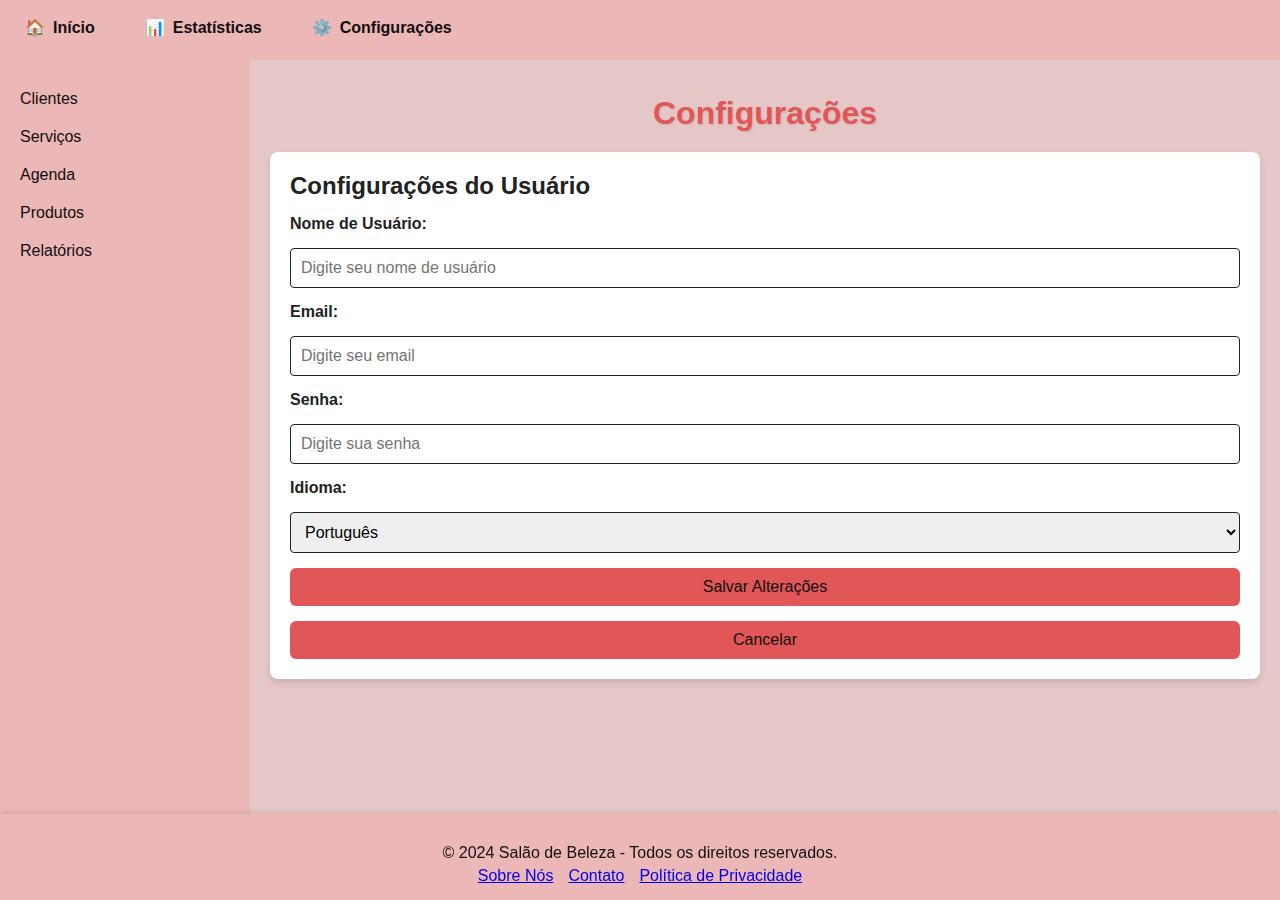
==== configuraçao.html @ e5ff2334 "commit" ====
<!DOCTYPE html>
<html lang="pt-BR">
<head>
    <meta charset="UTF-8">
    <meta name="viewport" content="width=device-width, initial-scale=1.0">
    <title>Configurações - Salão de Beleza</title>
    <link rel="stylesheet" href="styles.css"> 
    
</head>
<body>
    <header>
        <nav>
            <ul class="menu">
                <li><a href="index.html"><span class="icon">🏠</span> Início</a></li>
                <li><a href="estatisticas.html"><span class="icon">📊</span> Estatísticas</a></li>
                <li><a href="configuraçao.html"><span class="icon">⚙️</span> Configurações</a></li>
            </ul>
        </nav>
    </header>

    <aside>
        <ul>
            <li><a href="clientes.html">Clientes</a></li>
            <li><a href="servicos.html">Serviços</a></li>
            <li><a href="agenda.html">Agenda</a></li>
            <li><a href="produtos.html">Produtos</a></li>
            <li><a href="relatorios.html">Relatórios</a></li>
        </ul>
    </aside>

    <main>
        <h1>Configurações</h1>
        
        <div class="settings-section">
            <h2>Configurações do Usuário</h2>
            <form>
                <label for="username">Nome de Usuário:</label>
                <input type="text" id="username" placeholder="Digite seu nome de usuário" required>

                <label for="email">Email:</label>
                <input type="email" id="email" placeholder="Digite seu email" required>

                <label for="password">Senha:</label>
                <input type="password" id="password" placeholder="Digite sua senha" required>

                <label for="language">Idioma:</label>
                <select id="language" required>
                    <option value="pt">Português</option>
                    <option value="en">Inglês</option>
                </select>

                <button type="submit">Salvar Alterações</button>
                <button type="button">Cancelar</button> <!-- Botão adicional -->
            </form>
        </div>
    </main>

    <footer>
        <p>&copy; 2024 Salão de Beleza - Todos os direitos reservados.</p>
        <nav>
            <a href="#">Sobre Nós</a>
            <a href="#">Contato</a>
            <a href="#">Política de Privacidade</a>
        </nav>
    </footer>
</body>
</html>
---- styles.css ----
:root {
    --color-primary: #ca0b0b; 
    --color-secondary: #ecb7b7; 
    --color-accent: #e15656; 
    --color-bg: #e1bfbfe0; 
    --color-text: #222; 
    --color-white: #120f0f; 
    --color-success: #28a745; 
    --color-warning: #ffc107; 
    --color-danger: #dc3545; 
    --padding-main: 20px;
    --padding-header: 10px;
    --padding-footer: 15px;
    --sidebar-width: 250px;
    --header-height: 60px;
}


* {
    margin: 0;
    padding: 0;
    box-sizing: border-box;
}

body {
    font-family: Arial, sans-serif;
    background-color: var(--color-bg);
    color: var(--color-text);
    min-height: 100vh;
    display: flex;
    flex-direction: column;
}


header {
    background-color: var(--color-primary);
    color: var(--color-white);
    padding: var(--padding-header);
    position: fixed;
    top: 0;
    width: 100%;
    height: var(--header-height);
    z-index: 1000;
}

header nav {
    display: flex;
    justify-content: space-between;
    align-items: center;
}

.menu {
    display: flex;
    list-style: none;
    gap: 20px;
}

.menu li a {
    color: var(--color-white);
    text-decoration: none;
    padding: 8px 15px;
    display: flex;
    align-items: center;
    gap: 8px;
    font-weight: bold;
    font-size: 1rem;
    border-radius: 6px;
    transition: background 0.3s, transform 0.2s;
}

.menu li a:hover {
    background-color: var(--color-accent);
    transform: scale(1.05);
}

aside {
    background-color: var(--color-primary);
    color: var(--color-white);
    width: var(--sidebar-width);
    position: fixed;
    left: 0;
    top: var(--header-height);
    bottom: var(--padding-footer);
    padding: 20px 0;
    display: flex;
    flex-direction: column;
    align-items: center;
}

aside ul {
    list-style: none;
    width: 100%;
    padding: 0;
}

aside ul li a {
    color: var(--color-white);
    text-decoration: none;
    padding: 10px 20px;
    display: block;
    width: 100%;
    text-align: left;
    transition: background 0.3s;
}

aside ul li a:hover {
    background-color: var(--color-accent);
}

main {
    margin-left: var(--sidebar-width);
    margin-top: var(--header-height);
    padding: var(--padding-main);
}

h1{
    margin-top: 15px;
}

p{
    margin-top: 15px;
}
.stats {
    display: flex;
    gap: 20px;
    flex-wrap: wrap;
    margin-top: 60px;
}

.card {
    background-color: var(--color-secondary);
    padding: 20px;
    border-radius: 8px;
    box-shadow: 0 4px 6px rgba(0, 0, 0, 0.1);
    text-align: center;
    width: calc(25% - 20px);
    display: flex;
    flex-direction: column;
    justify-content: center;
    align-items: center;
}

.card span {
    font-weight: bold;
    font-size: 1.5rem;
    color: var(--color-accent);
}

.activities {
    margin-top: 80px;
}

.activities h2 {
    margin-bottom: 15px;
    color: #000000;
}

.activities ul {
    list-style: none;
    padding: 0;
}

.activities li {
    display: flex;
    align-items: center;
    gap: 10px;
    padding: 10px 0;
}

.status {
    font-size: 1.2rem;
}

.status.complete {
    color: var(--color-success);
}

.status.pending {
    color: var(--color-warning);
}

.status.canceled {
    color: var(--color-danger);
}

footer {
    background-color: var(--color-primary);
    color: var(--color-white);
    padding: var(--padding-footer);
    text-align: center;
    position: fixed;
    width: 100%;
    bottom: 0;
}

footer nav {
    display: flex;
    gap: 15px;
    justify-content: center;
    margin-top: 5px;
}

table {
    width: 100%;
    border-collapse: collapse;
    margin-top: 20px;
    background-color: #fff;
    box-shadow: 0 4px 8px rgba(0, 0, 0, 0.1);
    border-radius: 8px;
    overflow: hidden;
}

thead th {
    background-color: var(--color-primary);
    color: var(--color-white);
    padding: 12px;
    font-weight: bold;
    text-align: left;
    border-bottom: 2px solid var(--color-bg);
}

tbody tr {
    border-bottom: 1px solid var(--color-bg);
    transition: background-color 0.3s;
}

tbody tr:hover {
    background-color: var(--color-secondary);
}

tbody td {
    padding: 10px;
    color: var(--color-text);
    text-align: left;
}

.status.confirmado {
    color: var(--color-success);
    font-weight: bold;
}

.status.pendente {
    color: var(--color-warning);
    font-weight: bold;
}

.status.cancelado {
    color: var(--color-danger);
    font-weight: bold;
}

.divider {
    margin: 40px;
    border-top: 1px solid var(--color-secondary); 
}

.chart-section {
    margin-top: 20px;
    padding: 20px;
    background-color: #f9f9f9; 
    border-radius: 8px;
    box-shadow: 0 2px 4px rgba(0, 0, 0, 0.1);
}

.chart-section h2 {
    margin-bottom: 10px;
    color: var(--color-text);
}

.chart-section p {
    color: var(--color-text);
}

:root {
    --color-primary: #ecb7b7; 
    --color-secondary: #ffffff; 
    --color-accent: #e15656; 
    --color-bg: #e1bfbfe0; 
    --color-text: #222; 
    --color-white: #120f0f; 
    --color-success: #28a745; 
    --color-warning: #ffc107; 
    --color-danger: #dc3545; 
    --padding-main: 20px;
    --padding-header: 10px;
    --padding-footer: 15px;
    --sidebar-width: 250px;
    --header-height: 60px;
}

* {
    margin: 0;
    padding: 0;
    box-sizing: border-box;
}

body {
    font-family: Arial, sans-serif;
    background-color: var(--color-bg);
    color: var(--color-text);
    min-height: 100vh;
    display: flex;
    flex-direction: column;
}

header {
    background-color: var(--color-primary);
    color: var(--color-white);
    padding: var(--padding-header);
    position: fixed;
    top: 0;
    width: 100%;
    height: var(--header-height);
    z-index: 1000;
}

header nav {
    display: flex;
    justify-content: space-between;
    align-items: center;
}

.menu {
    display: flex;
    list-style: none;
    gap: 20px;
}

.menu li a {
    color: var(--color-white);
    text-decoration: none;
    padding: 8px 15px;
    display: flex;
    align-items: center;
    gap: 8px;
    font-weight: bold;
    font-size: 1rem;
    border-radius: 6px;
    transition: background 0.3s, transform 0.2s;
}

.menu li a:hover {
    background-color: var(--color-accent);
    transform: scale(1.05);
}

aside {
    background-color: var(--color-primary);
    color: var(--color-white);
    width: var(--sidebar-width);
    position: fixed;
    left: 0;
    top: var(--header-height);
    bottom: var(--padding-footer);
    padding: 20px 0;
    display: flex;
    flex-direction: column;
    align-items: center;
}

aside ul {
    list-style: none;
    width: 100%;
    padding: 0;
}

aside ul li a {
    color: var(--color-white);
    text-decoration: none;
    padding: 10px 20px;
    display: block;
    width: 100%;
    text-align: left;
    transition: background 0.3s;
}

aside ul li a:hover {
    background-color: var(--color-accent);
}

main {
    margin-left: var(--sidebar-width);
    margin-top: var(--header-height);
    padding: var(--padding-main);
}

h1 {
    margin-top: 15px;
}

.settings-section {
    background-color: var(--color-secondary);
    border-radius: 8px;
    padding: 20px;
    margin-top: 20px;
    box-shadow: 0 4px 6px rgba(0, 0, 0, 0.1);
}

.settings-section h2 {
    margin-bottom: 15px;
    color: var(--color-text);
}

.settings-section form {
    display: flex;
    flex-direction: column;
    gap: 15px;
}

.settings-section label {
    font-weight: bold;
}

.settings-section input[type="text"],
.settings-section input[type="email"],
.settings-section input[type="password"],
.settings-section select {
    padding: 10px;
    border: 1px solid var(--color-text);
    border-radius: 4px;
    font-size: 1rem;
    width: 100%;
}

.settings-section button {
    padding: 10px;
    background-color: var(--color-accent);
    color: var(--color-white);
    border: none;
    border-radius: 6px;
    cursor: pointer;
    font-size: 1rem;
    transition: background 0.3s;
}

.settings-section button:hover {
    background-color: var(--color-danger);
}

.divider {
    margin: 40px 0;
    border-top: 2px solid var(--color-accent);
}

.card {
    background-color: var(--color-secondary);
    padding: 20px;
    border-radius: 8px;
    box-shadow: 0 4px 8px rgba(0, 0, 0, 0.1);
    text-align: center;
    width: calc(25% - 20px);
    display: flex;
    flex-direction: column;
    justify-content: center;
    align-items: center;
    transition: transform 0.3s;
}

.card:hover {
    transform: scale(1.05);
}

.activities h2 {
    margin-bottom: 15px;
    color: var(--color-accent);
    text-shadow: 1px 1px 2px rgba(0, 0, 0, 0.1);
}

body {
    font-family: 'Arial', sans-serif;
    background-color: var(--color-bg);
    color: var(--color-text);
    min-height: 100vh;
    display: flex;
    flex-direction: column;
}

h1 {
    margin-top: 15px;
    font-size: 2rem;
    text-align: center;
    color: var(--color-accent);
    text-shadow: 1px 1px 2px rgba(0, 0, 0, 0.1);
}

footer {
    padding: var(--padding-footer);
    text-align: center;
    position: fixed;
    width: 100%;
    bottom: 0;
    box-shadow: 0 -2px 5px rgba(0, 0, 0, 0.1);
}
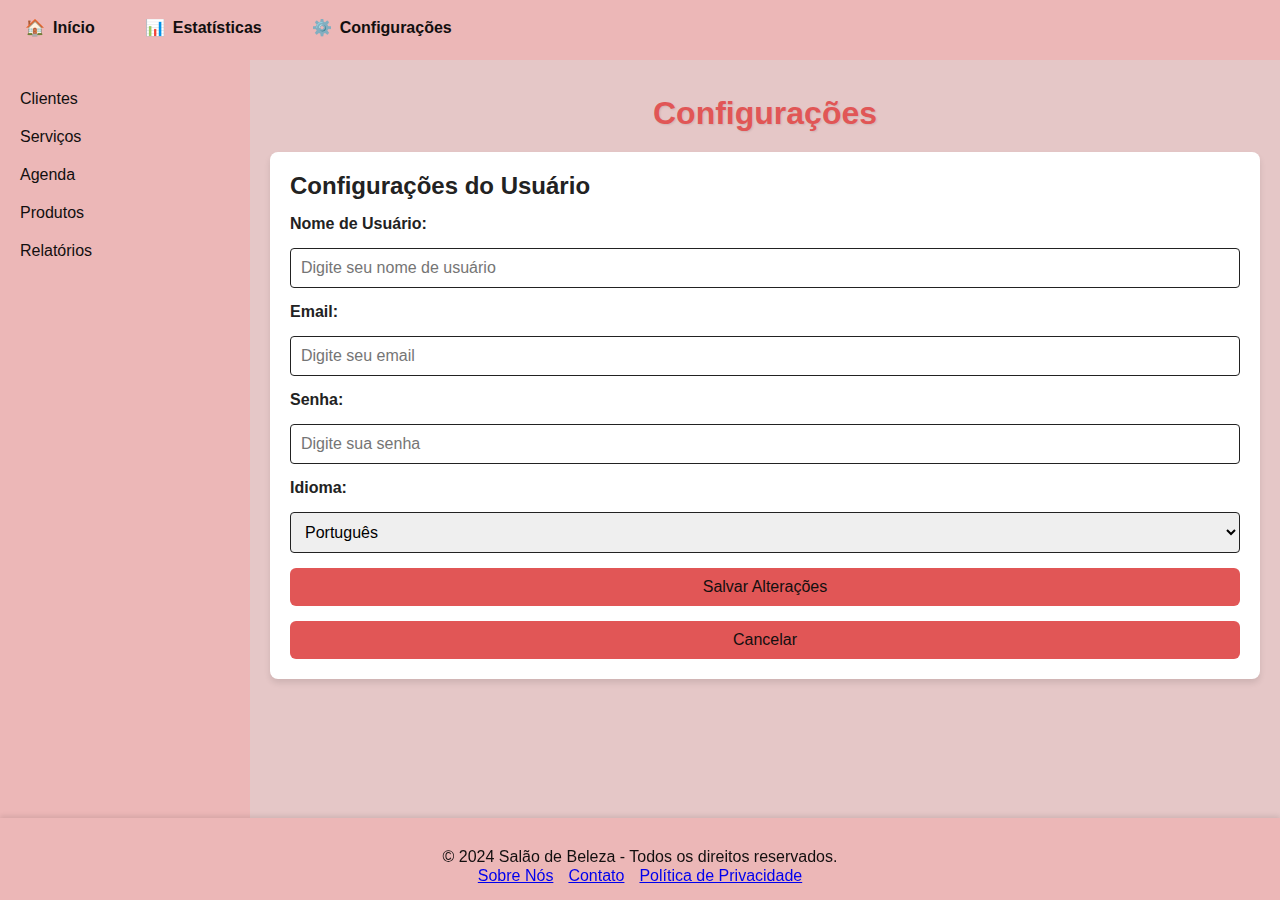
==== commit c127025f: "Ajustes" ====
--- a/configuraçao.html
+++ b/configuraçao.html
@@ -50,7 +50,7 @@
                 </select>
 
                 <button type="submit">Salvar Alterações</button>
-                <button type="button">Cancelar</button> <!-- Botão adicional -->
+                <button type="button">Cancelar</button> 
             </form>
         </div>
     </main>
--- a/styles.css
+++ b/styles.css
@@ -1,6 +1,6 @@
 
 :root {
-    --color-primary: #ca0b0b; 
+    --color-primary: #ecb7b7; 
     --color-secondary: #ecb7b7; 
     --color-accent: #e15656; 
     --color-bg: #e1bfbfe0; 
@@ -189,7 +189,6 @@
     color: var(--color-white);
     padding: var(--padding-footer);
     text-align: center;
-    position: fixed;
     width: 100%;
     bottom: 0;
 }
@@ -198,7 +197,7 @@
     display: flex;
     gap: 15px;
     justify-content: center;
-    margin-top: 5px;
+    margin-top: 1px;
 }
 
 table {
@@ -491,4 +490,18 @@
     width: 100%;
     bottom: 0;
     box-shadow: 0 -2px 5px rgba(0, 0, 0, 0.1);
+}
+
+.notification-icon {
+    font-size: 1.5rem;
+    margin-right: 20px;
+    position: absolute;
+    right: 20px;
+    top: 15px;
+    transition: transform 0.2s, color 0.2s;
+   
+}
+
+.notification-icon:hover {
+    transform: scale(1.2);
 }